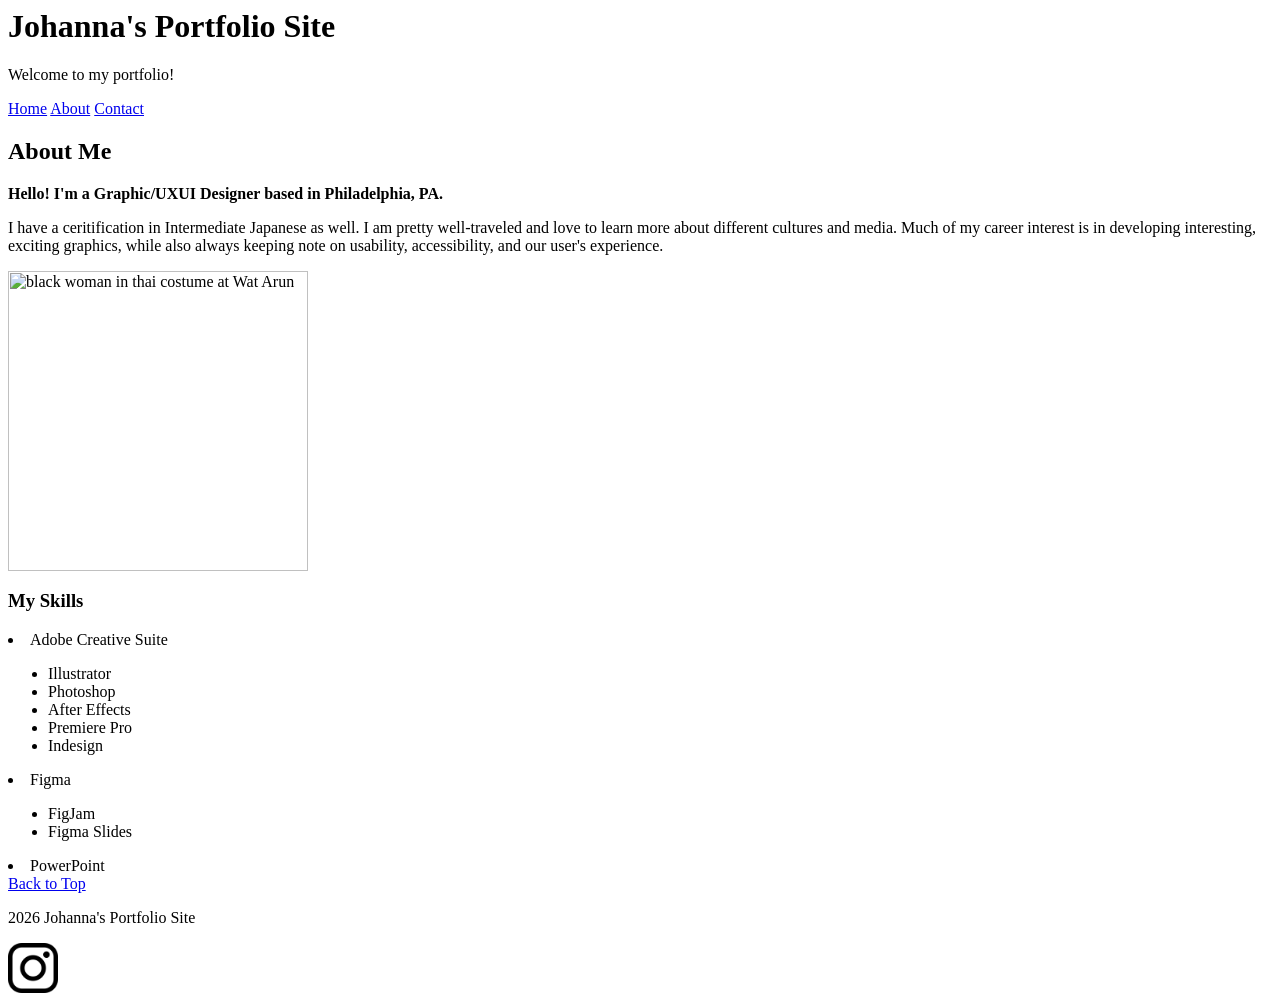
==== about.html @ cca95dc5 "trying to undo and use gitignore" ====
<head>
    <meta charset="UTF-8">
    <meta name="viewport" content="width=device-width, initial-scale=1.0">
    <title>Portfolio- About</title>
</head>
<body>
    <header>
            <h1>Johanna's Portfolio Site</h1>
            <p> Welcome to my portfolio!</p>
    </header>
    <nav aria-label="Primary">
            <a href="index.html">Home</a>
            <a href="about.html">About</a>
            <a href="contact.html">Contact</a>
    </nav>
    <main>
            <div id="about me">

            <h2> About Me</h2>

             <p>
             <!-- Had to ask ChatGPT for help on span styling-->
            <span style="font-weight: bold;"> Hello! I'm a Graphic/UXUI Designer based in Philadelphia, PA. </span>
             </p>
    
             <p>
                I have a ceritification in Intermediate Japanese as well. I am pretty well-traveled and love to learn more about different
                cultures and media. Much of my career interest is in developing interesting, exciting graphics, while also always keeping
                note on usability, accessibility, and our user's experience.
             </p>

            <!-- a friend helped me figure image sourcing this-->
            <img src="imgs/me.jpg"
            alt="black woman in thai costume at Wat Arun"
            width="300">

            <!-- why is the header not registering??-->
            </div>

            <div id="skills">

            <h3> My Skills </h3>
    <u1>
            <li>Adobe Creative Suite
            <ul>
            <li>Illustrator</li>
            <li>Photoshop</li>
            <li>After Effects</li>
            <li>Premiere Pro</li>
            <li>Indesign</li>
    </ul>
            </li>
            <li>Figma
            <ul>
            <li>FigJam</li>
            <li>Figma Slides</li>
            </ul>
            </li>
            <li>PowerPoint</li>
    </u1>
    </div>
    </main>
    <footer>
            <nav aria-label="Secondary">
                <a href="#about me">Back to Top</a>
            </nav>
         <p>2026 Johanna's Portfolio Site</p>
              <a href="https://www.instagram.com/jdesjgns/">
               <img src="imgs/instagram.png"
                 width="50">
             </a>
    </footer>
</body>
</html>
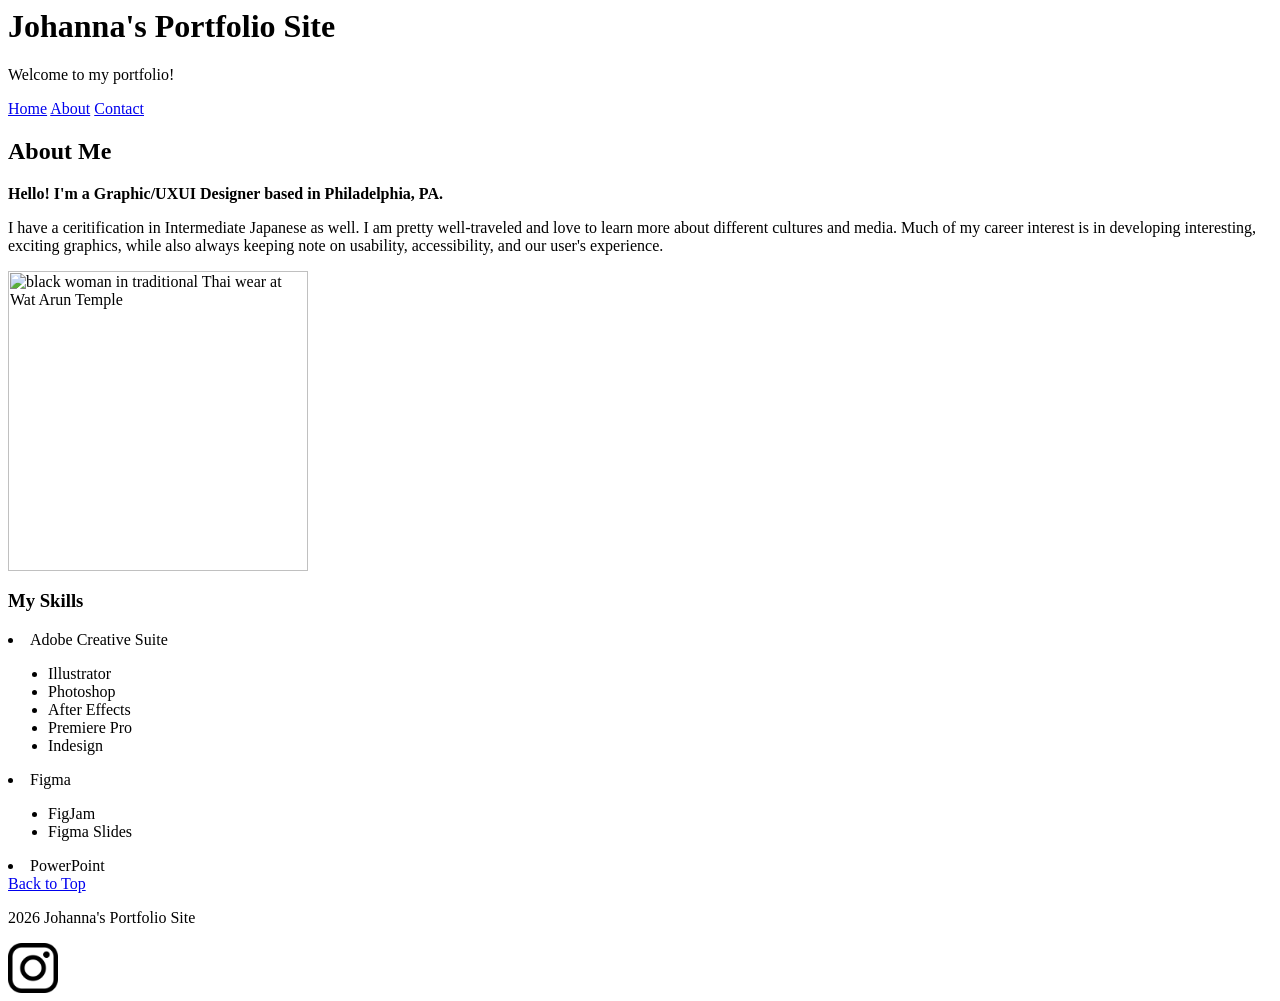
==== commit 13309543: "small change test" ====
--- a/about.html
+++ b/about.html
@@ -30,8 +30,8 @@
              </p>
 
             <!-- a friend helped me figure image sourcing this-->
-            <img src="imgs/me.jpg"
-            alt="black woman in thai costume at Wat Arun"
+            <img src="imgs/edited imgs/jo-thai.jpg"
+            alt="black woman in traditional Thai wear at Wat Arun Temple"
             width="300">
 
             <!-- why is the header not registering??-->
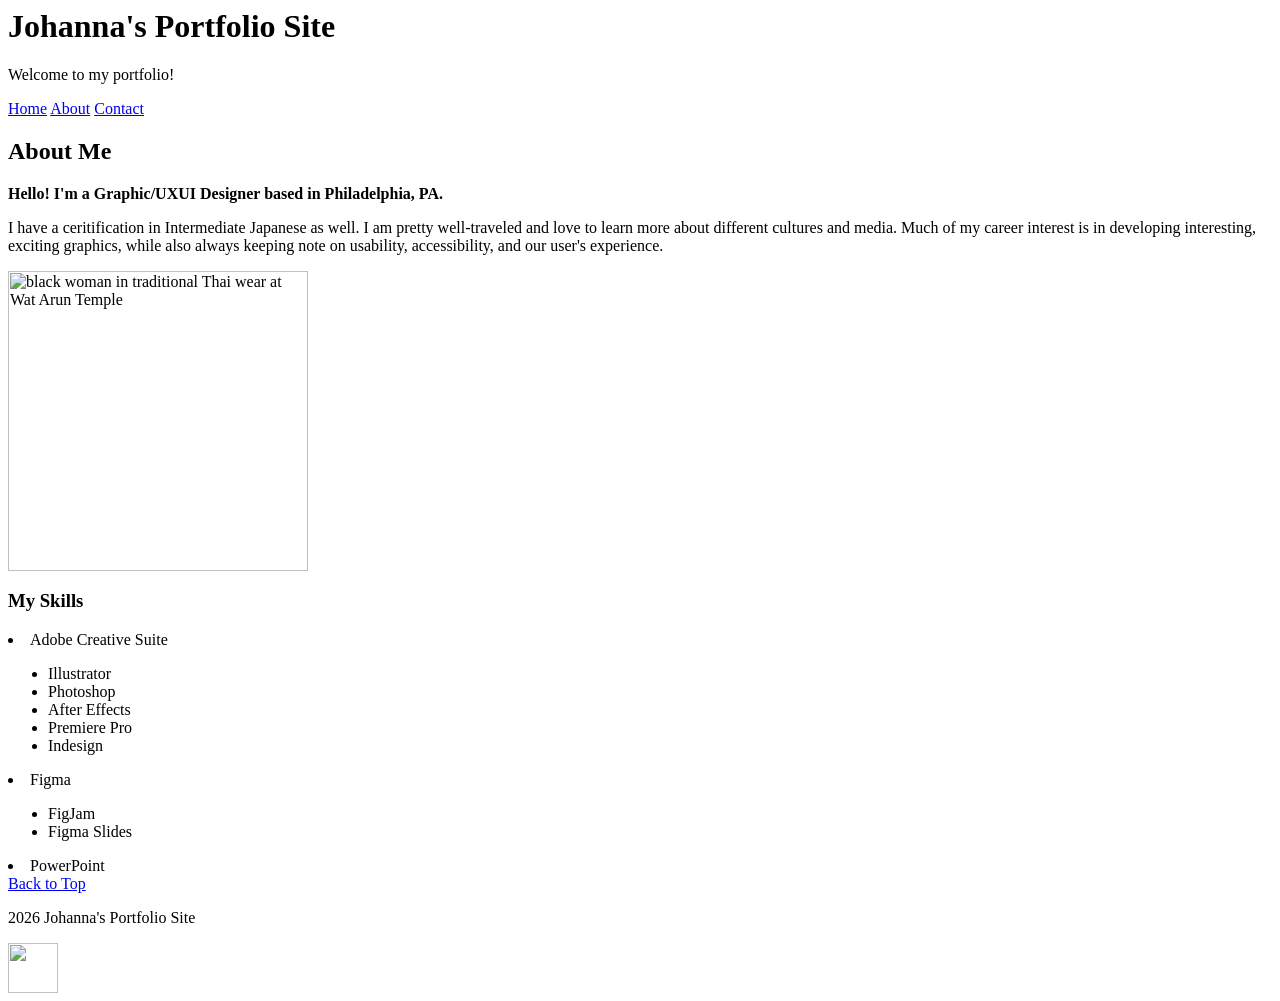
==== commit 1ada83b3: "svgs" ====
--- a/about.html
+++ b/about.html
@@ -66,7 +66,7 @@
             </nav>
          <p>2026 Johanna's Portfolio Site</p>
               <a href="https://www.instagram.com/jdesjgns/">
-               <img src="imgs/instagram.png"
+               <img src="imgs/svgs/svg-instagram.png"
                  width="50">
              </a>
     </footer>
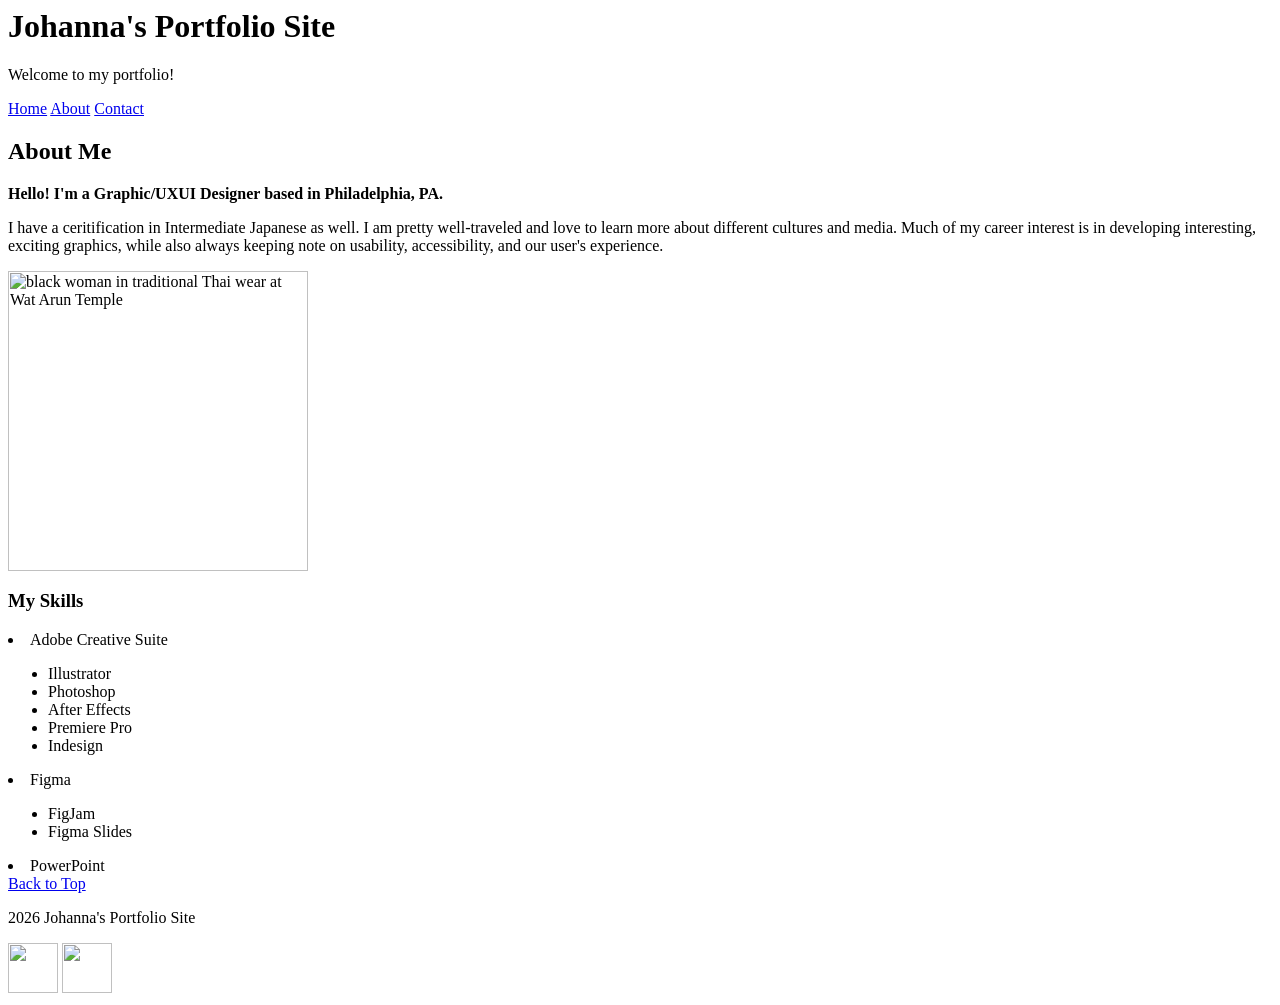
==== commit 2c7f249d: "tweaked links + finish smaller sections created templates for the two main sections of site: type an" ====
--- a/about.html
+++ b/about.html
@@ -1,7 +1,7 @@
 <head>
     <meta charset="UTF-8">
     <meta name="viewport" content="width=device-width, initial-scale=1.0">
-    <title>Portfolio- About</title>
+    <title>About Johanna</title>
 </head>
 <body>
     <header>
@@ -31,8 +31,7 @@
 
             <!-- a friend helped me figure image sourcing this-->
             <img src="imgs/edited imgs/jo-thai.jpg"
-            alt="black woman in traditional Thai wear at Wat Arun Temple"
-            width="300">
+            alt="black woman in traditional Thai wear at Wat Arun Temple", width="300">
 
             <!-- why is the header not registering??-->
             </div>
@@ -62,13 +61,11 @@
     </main>
     <footer>
             <nav aria-label="Secondary">
-                <a href="#about me">Back to Top</a>
+            <a href="#top">Back to Top</a>
             </nav>
-         <p>2026 Johanna's Portfolio Site</p>
-              <a href="https://www.instagram.com/jdesjgns/">
-               <img src="imgs/svgs/svg-instagram.png"
-                 width="50">
-             </a>
+            <p>2026 Johanna's Portfolio Site</p>
+            <a href="https://www.instagram.com/jdesjgns/"> <img src="imgs/svgs/svg-instagram.png" width="50"></a>
+            <a href="www.linkedin.com/in/johannajarvis"> <img src="imgs/svgs/svg-linkedin.webp" width="50"></a>
     </footer>
 </body>
 </html>
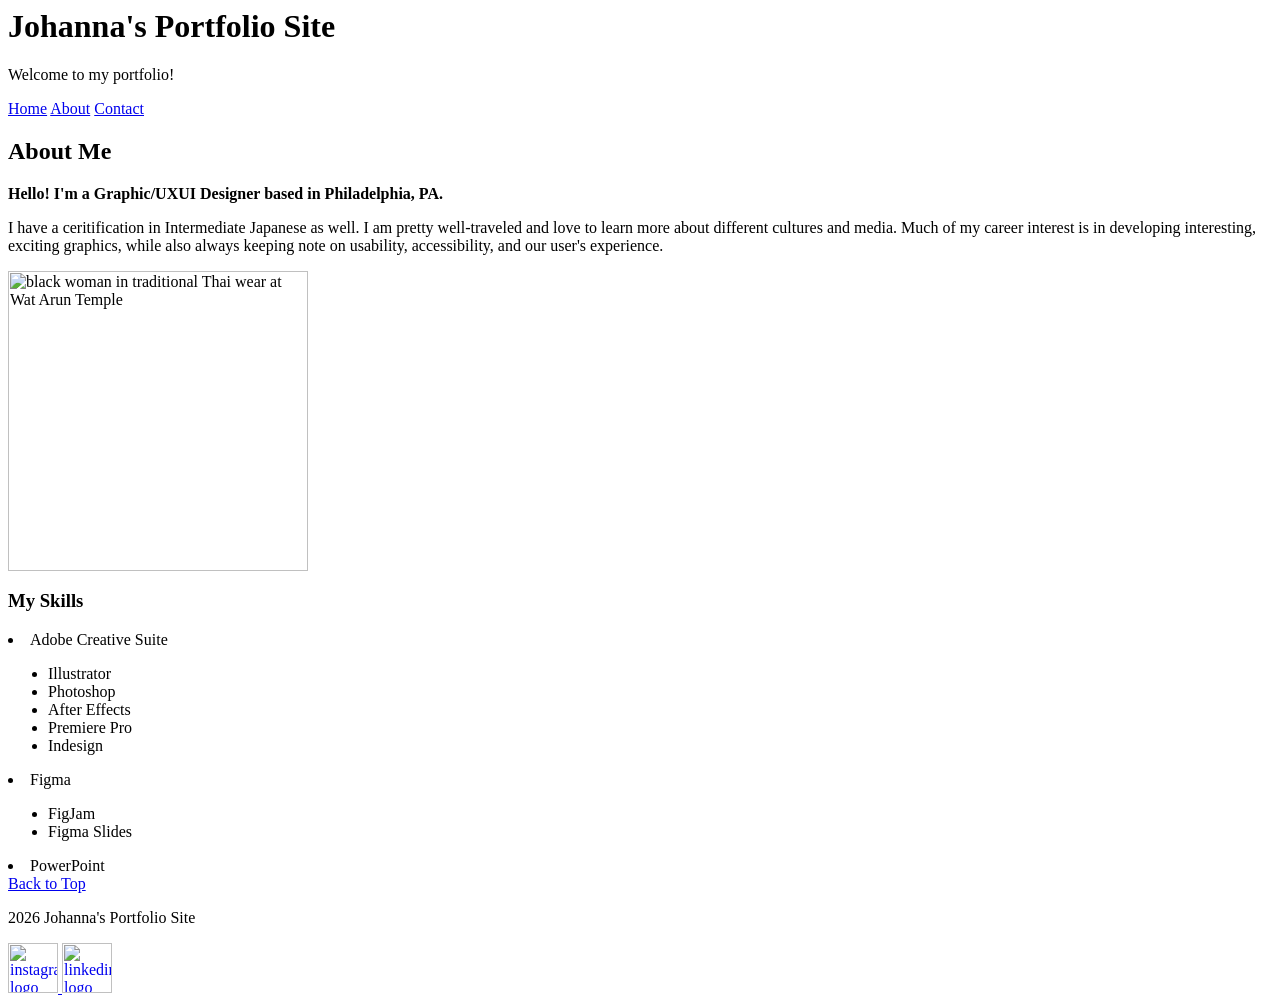
==== commit 6e78a203: "checked alts" ====
--- a/about.html
+++ b/about.html
@@ -64,8 +64,12 @@
             <a href="#top">Back to Top</a>
             </nav>
             <p>2026 Johanna's Portfolio Site</p>
-            <a href="https://www.instagram.com/jdesjgns/"> <img src="imgs/svgs/svg-instagram.png" width="50"></a>
-            <a href="www.linkedin.com/in/johannajarvis"> <img src="imgs/svgs/svg-linkedin.webp" width="50"></a>
+            <!-- can't replace existing external tabs to prevent spam because of noopener? 
+            advice from chat))-->
+            <a href="https://www.instagram.com/jdesjgns/" target="external" rel="noopener noreferrer">
+            <img src="imgs/svgs/svg-instagram.png" alt="instagram logo" width="50"> </a>
+            <a href="https://www.linkedin.com/in/johannajarvis" target="external" rel="noopener noreferrer">
+            <img src="imgs/svgs/svg-linkedin.webp" alt="linkedin logo" width="50"> </a>
     </footer>
 </body>
 </html>
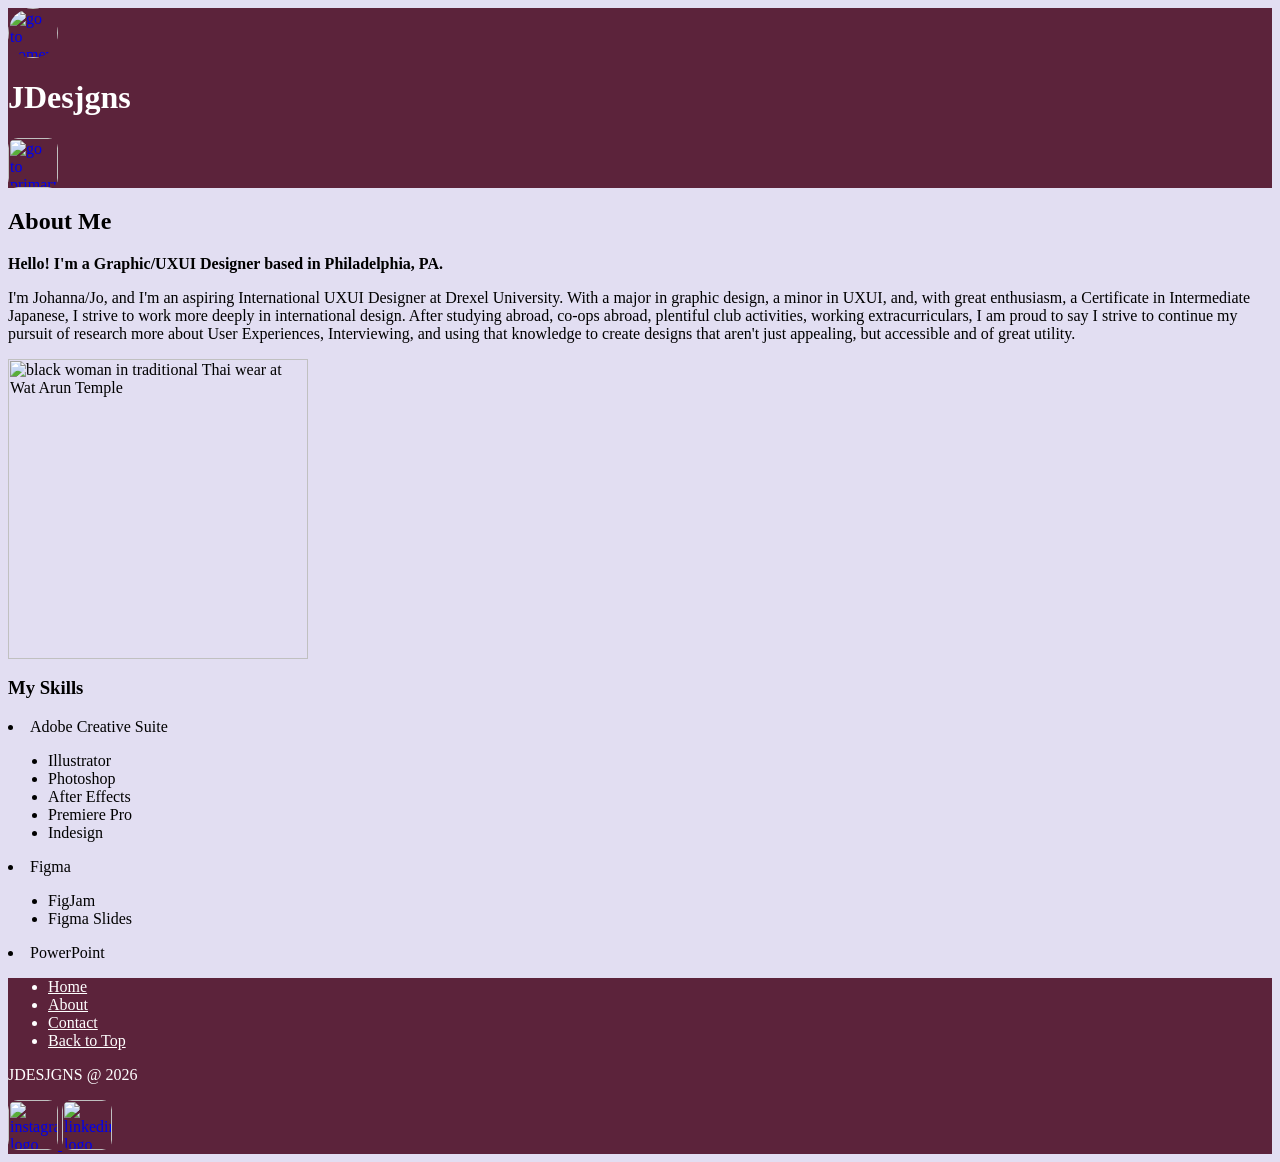
==== commit 09771b79: "adding stylesheet + adding content made wireframe references and worked on section organization bits" ====
--- a/about.html
+++ b/about.html
@@ -2,17 +2,20 @@
     <meta charset="UTF-8">
     <meta name="viewport" content="width=device-width, initial-scale=1.0">
     <title>About Johanna</title>
+    <link rel="stylesheet" href="css/styles.css">
+</head>
 </head>
 <body>
-    <header>
-            <h1>Johanna's Portfolio Site</h1>
-            <p> Welcome to my portfolio!</p>
+    <header class="header-footer">
+        <!-- Logo Header -->
+            <a href="index.html"> 
+                <img src="imgs/svgs/Insta_PFP.jpg" width="50" class="logo" alt="go to homepage"> 
+                </a>
+            <h1>JDesjgns</h1>
+            <a href=#footer> 
+                <img src="imgs/svgs/burger.svg" width="50" alt="go to primary nav"> 
+                </a>
     </header>
-    <nav aria-label="Primary">
-            <a href="index.html">Home</a>
-            <a href="about.html">About</a>
-            <a href="contact.html">Contact</a>
-    </nav>
     <main>
             <div id="about me">
 
@@ -24,9 +27,7 @@
              </p>
     
              <p>
-                I have a ceritification in Intermediate Japanese as well. I am pretty well-traveled and love to learn more about different
-                cultures and media. Much of my career interest is in developing interesting, exciting graphics, while also always keeping
-                note on usability, accessibility, and our user's experience.
+                I'm Johanna/Jo, and I'm an aspiring International UXUI Designer at Drexel University. With a major in graphic design, a minor in UXUI, and, with great enthusiasm, a Certificate in Intermediate Japanese, I strive to work more deeply in international design. After studying abroad, co-ops abroad, plentiful club activities, working extracurriculars, I am proud to say I strive to continue my pursuit of research more about User Experiences, Interviewing, and using that knowledge to create designs that aren't just appealing, but accessible and of great utility.
              </p>
 
             <!-- a friend helped me figure image sourcing this-->
@@ -59,11 +60,16 @@
     </u1>
     </div>
     </main>
-    <footer>
-            <nav aria-label="Secondary">
-            <a href="#top">Back to Top</a>
-            </nav>
-            <p>2026 Johanna's Portfolio Site</p>
+     <footer id= "footer" class="header-footer">
+        <nav aria-label="Primary">
+            <ul>
+                <li> <a href="index.html">Home</a> </li>
+                <li> <a href="about.html">About</a> </li>
+                <li> <a href="contact.html">Contact</a> </li>
+                <li> <a href="#top">Back to Top</a> </li>
+            </ul>
+        </nav>
+            <p>JDESJGNS @ 2026</p>
             <!-- can't replace existing external tabs to prevent spam because of noopener? 
             advice from chat))-->
             <a href="https://www.instagram.com/jdesjgns/" target="external" rel="noopener noreferrer">
--- a/css/styles.css
+++ b/css/styles.css
@@ -0,0 +1,69 @@
+
+
+.header-footer {
+    background-color: #5C233B;
+    color: white; }
+
+/* type! */
+body {
+    /* body selector 4 wholepage */
+    background-color: #E2DEF2;}
+
+p {
+    color: black; font-size: 1rem;}
+h1 {
+    color: white; font-size: 2rem;}
+
+h2 {
+    color:black; font-size: 1.5rem;}
+
+
+/* combinators! */
+nav a {
+color:white;}
+
+.header-footer img {
+    border-radius: 10px;}
+
+.header-footer p {
+    color:white;}
+
+.section {
+    border-bottom: 2px solid black;
+}
+
+.category-button {
+    color:white; background-color: #5C233B;
+}
+
+/* classes! */
+
+.header-footer .logo {
+border-radius: 50px;}
+
+
+.contact-form {
+    max-width: 350px;}
+
+nav a:focus-visible {
+    outline: 2px solid blue;}
+
+nav a:hover {
+    color:red;}
+
+/*contact form*/
+.form-group {
+    margin-bottom:1.5rem;}
+
+.form-group label {
+    display:block; 
+    margin-bottom:.5rem;}
+
+.form-group input, .form-group textarea {
+    width:100%;}
+
+.form-group: focus-visible{
+    outline: 2px solid blue;}
+
+/* keep forgetting to put . in front */
+
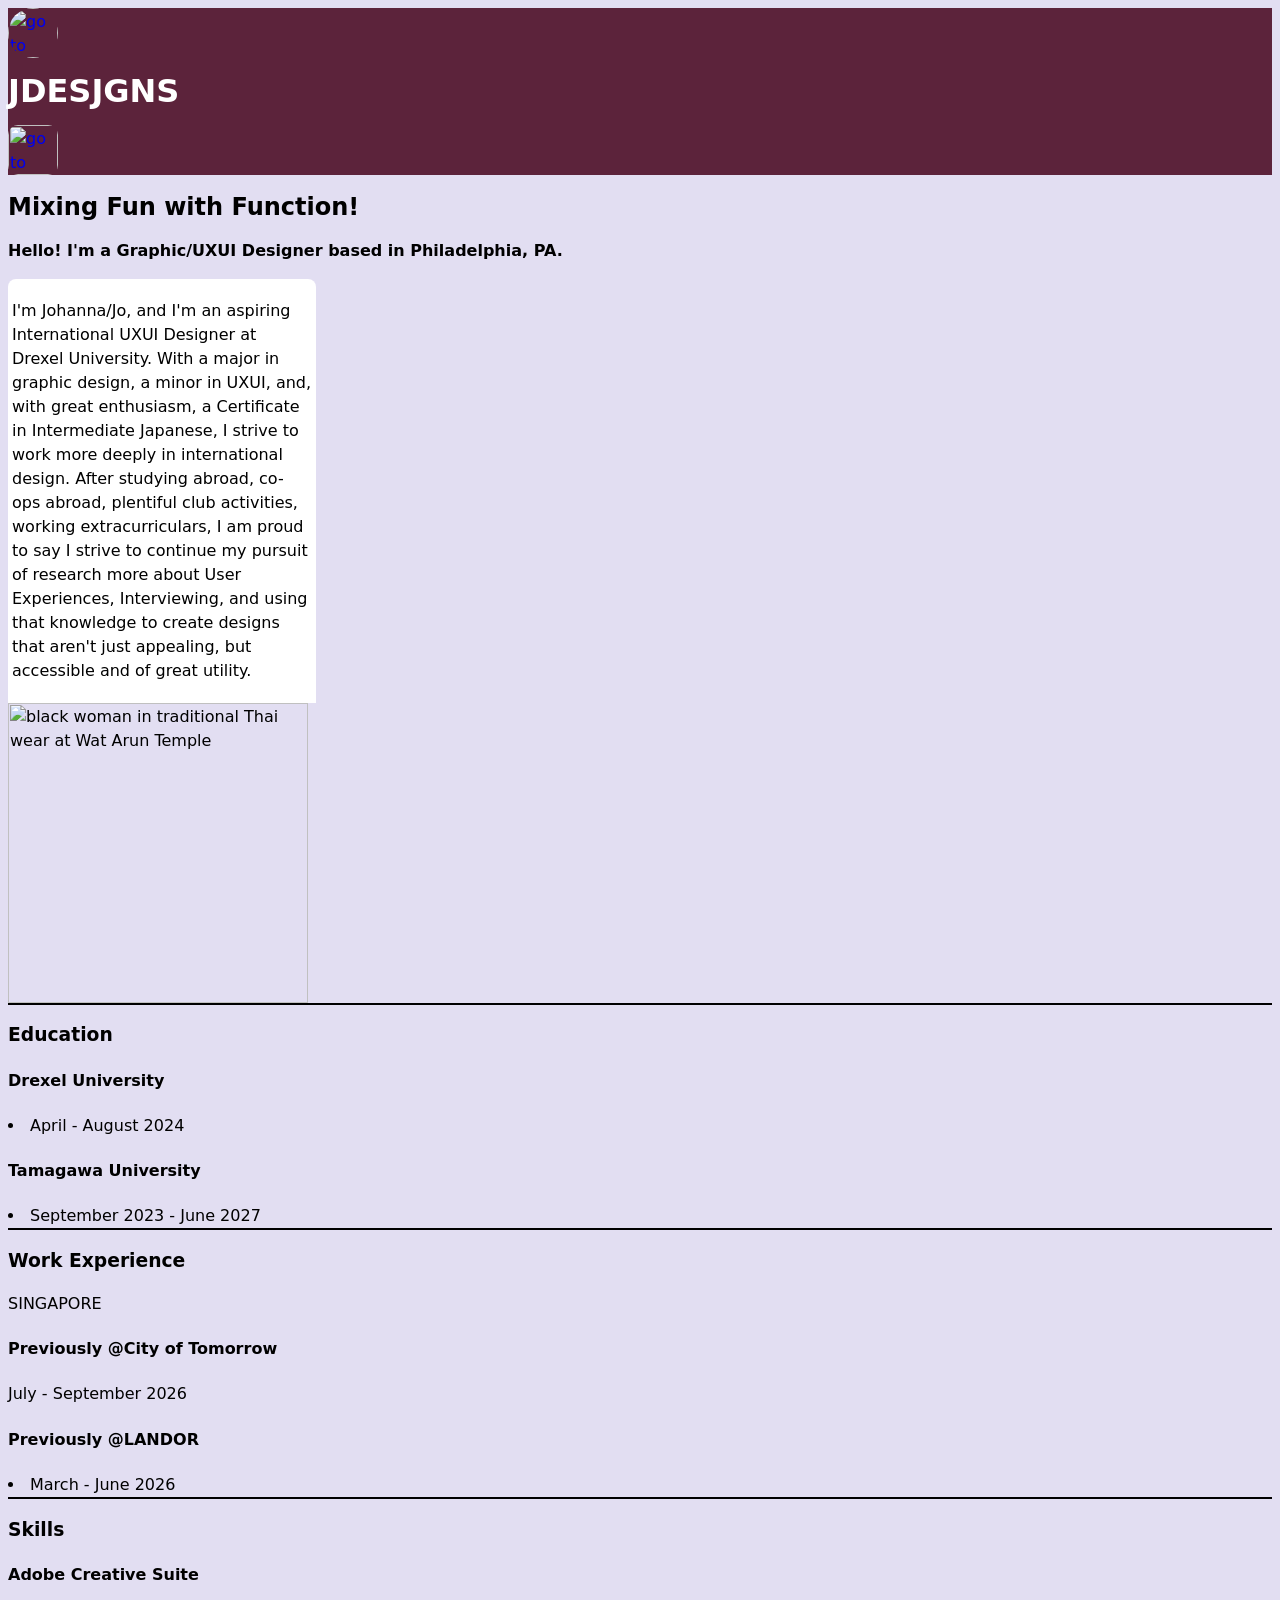
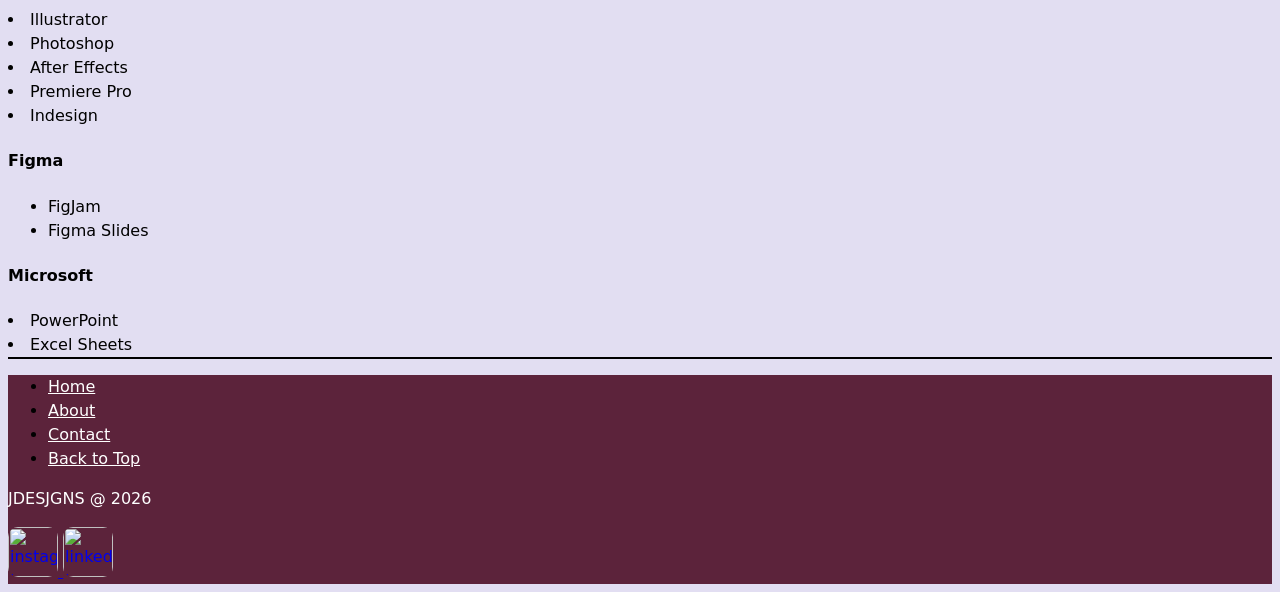
==== commit c12ca24b: "token completion" ====
--- a/about.html
+++ b/about.html
@@ -11,54 +11,69 @@
             <a href="index.html"> 
                 <img src="imgs/svgs/Insta_PFP.jpg" width="50" class="logo" alt="go to homepage"> 
                 </a>
-            <h1>JDesjgns</h1>
+            <h1>JDESJGNS</h1>
             <a href=#footer> 
                 <img src="imgs/svgs/burger.svg" width="50" alt="go to primary nav"> 
                 </a>
     </header>
     <main>
-            <div id="about me">
-
-            <h2> About Me</h2>
+            <section class="about">
+            <h2> Mixing Fun with Function! </h2>
 
              <p>
-             <!-- Had to ask ChatGPT for help on span styling-->
-            <span style="font-weight: bold;"> Hello! I'm a Graphic/UXUI Designer based in Philadelphia, PA. </span>
+                <!-- Had to ask ChatGPT for help on span styling-->
+                <span style="font-weight: bold;"> Hello! I'm a Graphic/UXUI Designer based in Philadelphia, PA. </span>
              </p>
-    
+        <div id="about-box">
              <p>
                 I'm Johanna/Jo, and I'm an aspiring International UXUI Designer at Drexel University. With a major in graphic design, a minor in UXUI, and, with great enthusiasm, a Certificate in Intermediate Japanese, I strive to work more deeply in international design. After studying abroad, co-ops abroad, plentiful club activities, working extracurriculars, I am proud to say I strive to continue my pursuit of research more about User Experiences, Interviewing, and using that knowledge to create designs that aren't just appealing, but accessible and of great utility.
              </p>
-
+        </div>
             <!-- a friend helped me figure image sourcing this-->
-            <img src="imgs/edited imgs/jo-thai.jpg"
-            alt="black woman in traditional Thai wear at Wat Arun Temple", width="300">
+            <img src="imgs/edited imgs/jo-thai.jpg" alt="black woman in traditional Thai wear at Wat Arun Temple", width="300">
 
             <!-- why is the header not registering??-->
-            </div>
-
-            <div id="skills">
-
-            <h3> My Skills </h3>
-    <u1>
-            <li>Adobe Creative Suite
-            <ul>
+            </section>
+        <section class="education">
+            <h3> Education </h3>
+        <u1>
+            <h4> Drexel University </h4>
+            <li>April - August 2024</li>
+            <h4> Tamagawa University </h4>
+            <li> September 2023 - June 2027 </li>
+        </ul>
+        </section>
+         <section class="experience">
+            <h3> Work Experience </h3>
+        <u1>
+            <p> SINGAPORE </p>
+            <h4> Previously @City of Tomorrow </h4>
+            <p>July - September 2026</p>
+            <h4> Previously @LANDOR </h4>
+            <li> March - June 2026 </li>
+        </ul>
+        </section>
+            <section class="skills">
+            <h3> Skills </h3>
+        <u1>
+            <h4> Adobe Creative Suite </h4>
             <li>Illustrator</li>
             <li>Photoshop</li>
             <li>After Effects</li>
             <li>Premiere Pro</li>
             <li>Indesign</li>
-    </ul>
+        </ul>
             </li>
-            <li>Figma
-            <ul>
+            <h4> Figma </h4>
+        <ul>
             <li>FigJam</li>
             <li>Figma Slides</li>
-            </ul>
-            </li>
+        </ul>
+            <h4> Microsoft</h4>
             <li>PowerPoint</li>
-    </u1>
-    </div>
+            <li>Excel Sheets</li>
+        </u1>
+    </section>
     </main>
      <footer id= "footer" class="header-footer">
         <nav aria-label="Primary">
--- a/css/styles.css
+++ b/css/styles.css
@@ -1,22 +1,57 @@
 
+/* merge today with already added elements!*/
+
+:root {
+    /*custom properties */
+    --color-text: black;
+    --color-background: #E2DEF2;
+    --color-header-footer: #5C233B;
+     --color-tag: #5C233B;
+    --color-link: red;/* might not need due to image linking*/
+    --color-hover: red;
+     --color-focus: blue;
+    --font-size-small: .875rem;
+    --font-size-large: 1.25rem;
+
+}
+
+/* small, reg, large, heading, h1...*/
+@font-family: {
+
+    font-family: 'Jost';
+    src: url("../fonts/Jost/Jost-regular.woff2") format ("woff2)");
+}
+
+body {
+    background-color: var(--color-background);
+    font-family:
+    /* my font */
+    system-ui, -apple-system, BlinkMacSystemFont, 'Segoe UI', Roboto, Oxygen, Ubuntu, Cantarell, 'Open Sans', 'Helvetica Neue', sans-serif;
+    line-height: 1.5rem;
+}
+
+/* @font-face {
+    font-family {} 
+    font-style
+    font-weight
+    src: url () factor ()
+} */
 
 .header-footer {
-    background-color: #5C233B;
-    color: white; }
-
-/* type! */
-body {
-    /* body selector 4 wholepage */
-    background-color: #E2DEF2;}
+    background-color: var(--color-header-footer); }
 
 p {
-    color: black; font-size: 1rem;}
+    /* root usage test */
+    color: var(--color-text); font-size: 1rem;}
 h1 {
     color: white; font-size: 2rem;}
 
 h2 {
     color:black; font-size: 1.5rem;}
 
+main p {
+    max-width: 60ch;
+}
 
 /* combinators! */
 nav a {
@@ -28,12 +63,12 @@
 .header-footer p {
     color:white;}
 
-.section {
+section {
     border-bottom: 2px solid black;
 }
 
 .category-button {
-    color:white; background-color: #5C233B;
+    color:white; background-color: #5C233B; border-radius: 8px;
 }
 
 /* classes! */
@@ -46,10 +81,12 @@
     max-width: 350px;}
 
 nav a:focus-visible {
-    outline: 2px solid blue;}
+    outline: 2px solid var(--color-focus);
+}
 
 nav a:hover {
-    color:red;}
+    color: var(--color-hover);
+}
 
 /*contact form*/
 .form-group {
@@ -67,3 +104,6 @@
 
 /* keep forgetting to put . in front */
 
+#about-box {
+    background-color: white; border-top-left-radius: 8px; border-top-right-radius: 8px; padding: 4px; width: 300px;
+}
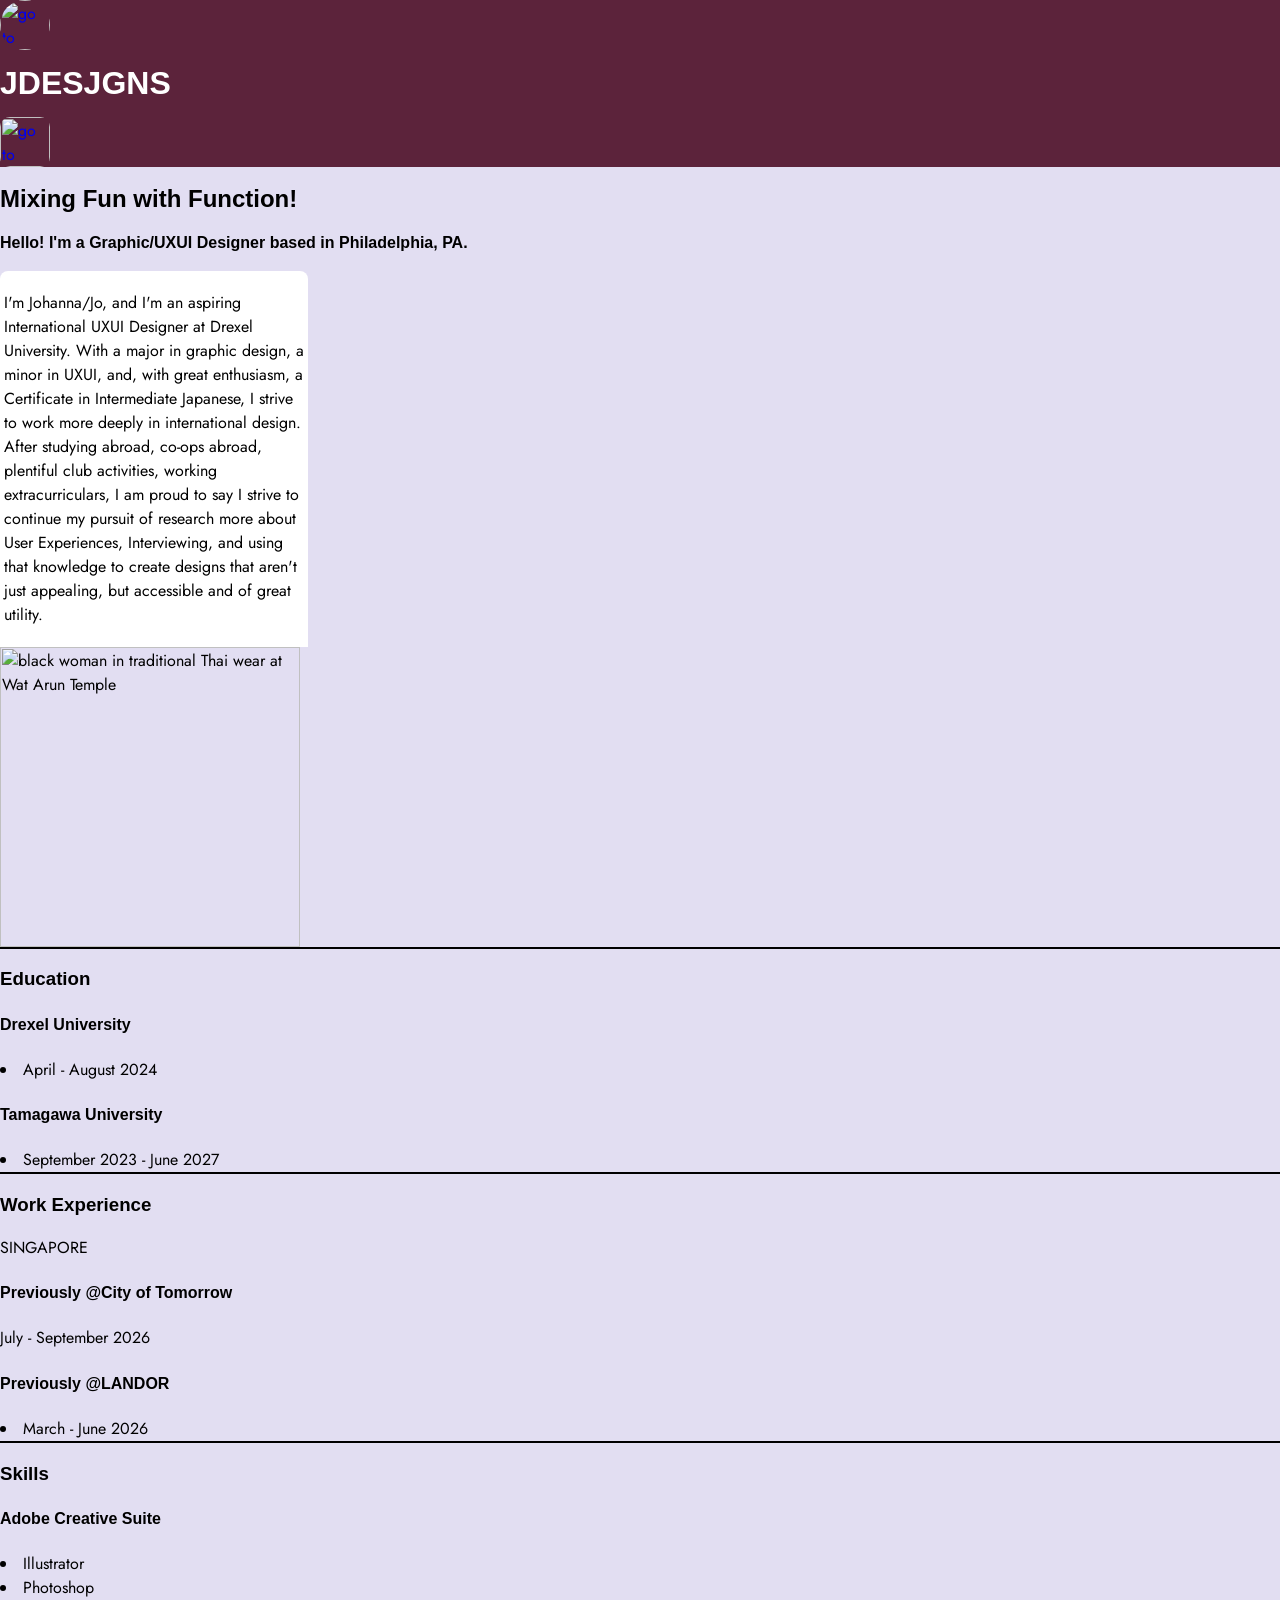
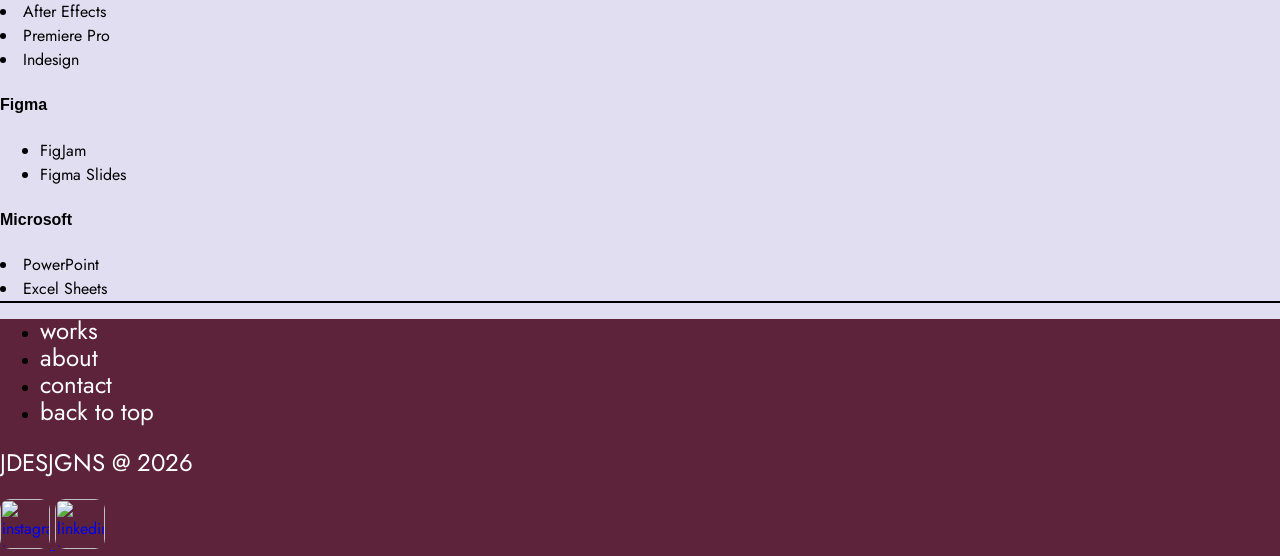
==== commit 887514d9: "font completion line height only applied to <p>, had a long issue of figuring out why the font itsel" ====
--- a/about.html
+++ b/about.html
@@ -78,10 +78,10 @@
      <footer id= "footer" class="header-footer">
         <nav aria-label="Primary">
             <ul>
-                <li> <a href="index.html">Home</a> </li>
-                <li> <a href="about.html">About</a> </li>
-                <li> <a href="contact.html">Contact</a> </li>
-                <li> <a href="#top">Back to Top</a> </li>
+                <li> <a href="index.html">works</a> </li>
+                <li> <a href="about.html">about</a> </li>
+                <li> <a href="contact.html">contact</a> </li>
+                <li> <a href="#top">back to top</a> </li>
             </ul>
         </nav>
             <p>JDESJGNS @ 2026</p>
--- a/css/styles.css
+++ b/css/styles.css
@@ -2,73 +2,93 @@
 /* merge today with already added elements!*/
 
 :root {
-    /*custom properties */
+    /* color tokens */
     --color-text: black;
+    --color-text-white: white;
     --color-background: #E2DEF2;
+    --color-background-button: #5C233B;
+    --color-background-about: white;
     --color-header-footer: #5C233B;
-     --color-tag: #5C233B;
+    --color-tag: #5C233B;
     --color-link: red;/* might not need due to image linking*/
     --color-hover: red;
-     --color-focus: blue;
+    --color-focus: blue;
+    /* font tokens */
+    --font-main: "Jost", sans-serif; system-ui, -apple-system, BlinkMacSystemFont, 'Segoe UI', Roboto, Oxygen, Ubuntu, Cantarell, 'Open Sans', 'Helvetica Neue', sans-serif;
+    /* global system fallback */
     --font-size-small: .875rem;
-    --font-size-large: 1.25rem;
-
+    --font-size-regular: 1rem;
+    --font-size-large: 1.5rem;
+    --font-size-extra-large: 2rem;
 }
 
-/* small, reg, large, heading, h1...*/
-@font-family: {
-
-    font-family: 'Jost';
-    src: url("../fonts/Jost/Jost-regular.woff2") format ("woff2)");
+/* regular */
+@font-face {
+    font-family: "Jost";
+    src: url("../fonts/Jost/Jost-Regular.woff2") format("woff2");
+    font-weight: 400;
 }
 
+/* semi-bold */
+@font-face {
+    font-family: "Jost";
+    src: url("../fonts/Jost/Jost-Semibold.woff2") format("woff2");
+    font-weight: 600;
+}
+/* font wont showwwwww T-T */
 body {
+    margin: 0px;
     background-color: var(--color-background);
-    font-family:
-    /* my font */
-    system-ui, -apple-system, BlinkMacSystemFont, 'Segoe UI', Roboto, Oxygen, Ubuntu, Cantarell, 'Open Sans', 'Helvetica Neue', sans-serif;
+    font-family: var(--font-main);
     line-height: 1.5rem;
 }
-
-/* @font-face {
-    font-family {} 
-    font-style
-    font-weight
-    src: url () factor ()
-} */
+main p {
+    max-width: 60ch;
+    font-weight: 400;
+}
 
 .header-footer {
     background-color: var(--color-header-footer); }
 
 p {
     /* root usage test */
-    color: var(--color-text); font-size: 1rem;}
+    color: var(--color-text); font-size: var(--font-size-regular);
+}
 h1 {
-    color: white; font-size: 2rem;}
+    color: var(--color-text-white); 
+    font-size: var(--font-size-extra-large);
+}
 
 h2 {
-    color:black; font-size: 1.5rem;}
-
-main p {
-    max-width: 60ch;
+    color: var(--color-text); 
+    font-size: var(--font-size-large);
 }
 
 /* combinators! */
 nav a {
-color:white;}
+    text-decoration: none;
+    color:var(--color-text-white);
+    font-size: var(--font-size-large);
+    font-weight: 400;
+}
 
 .header-footer img {
     border-radius: 10px;}
 
 .header-footer p {
-    color:white;}
+    color: var(--color-text-white);
+    font-size: var(--font-size-large);
+    font-weight: 400;
+}
 
 section {
-    border-bottom: 2px solid black;
+    border-bottom: 2px solid var(--color-text);
 }
 
+/*padding, horizontal first, sides second*/
 .category-button {
-    color:white; background-color: #5C233B; border-radius: 8px;
+    color:var(--color-text-white); background-color: var(--color-background-button); border-radius: 8px;
+    padding: .25em .5em;
 }
 
 /* classes! */
@@ -99,11 +119,11 @@
 .form-group input, .form-group textarea {
     width:100%;}
 
-.form-group: focus-visible{
-    outline: 2px solid blue;}
+.form-group focus-visible{
+    outline: 2px solid var(--color-focus);}
 
 /* keep forgetting to put . in front */
 
 #about-box {
-    background-color: white; border-top-left-radius: 8px; border-top-right-radius: 8px; padding: 4px; width: 300px;
+    background-color: var(--color-background-about); border-top-left-radius: 8px; border-top-right-radius: 8px; padding: 4px; width: 300px;
 }
